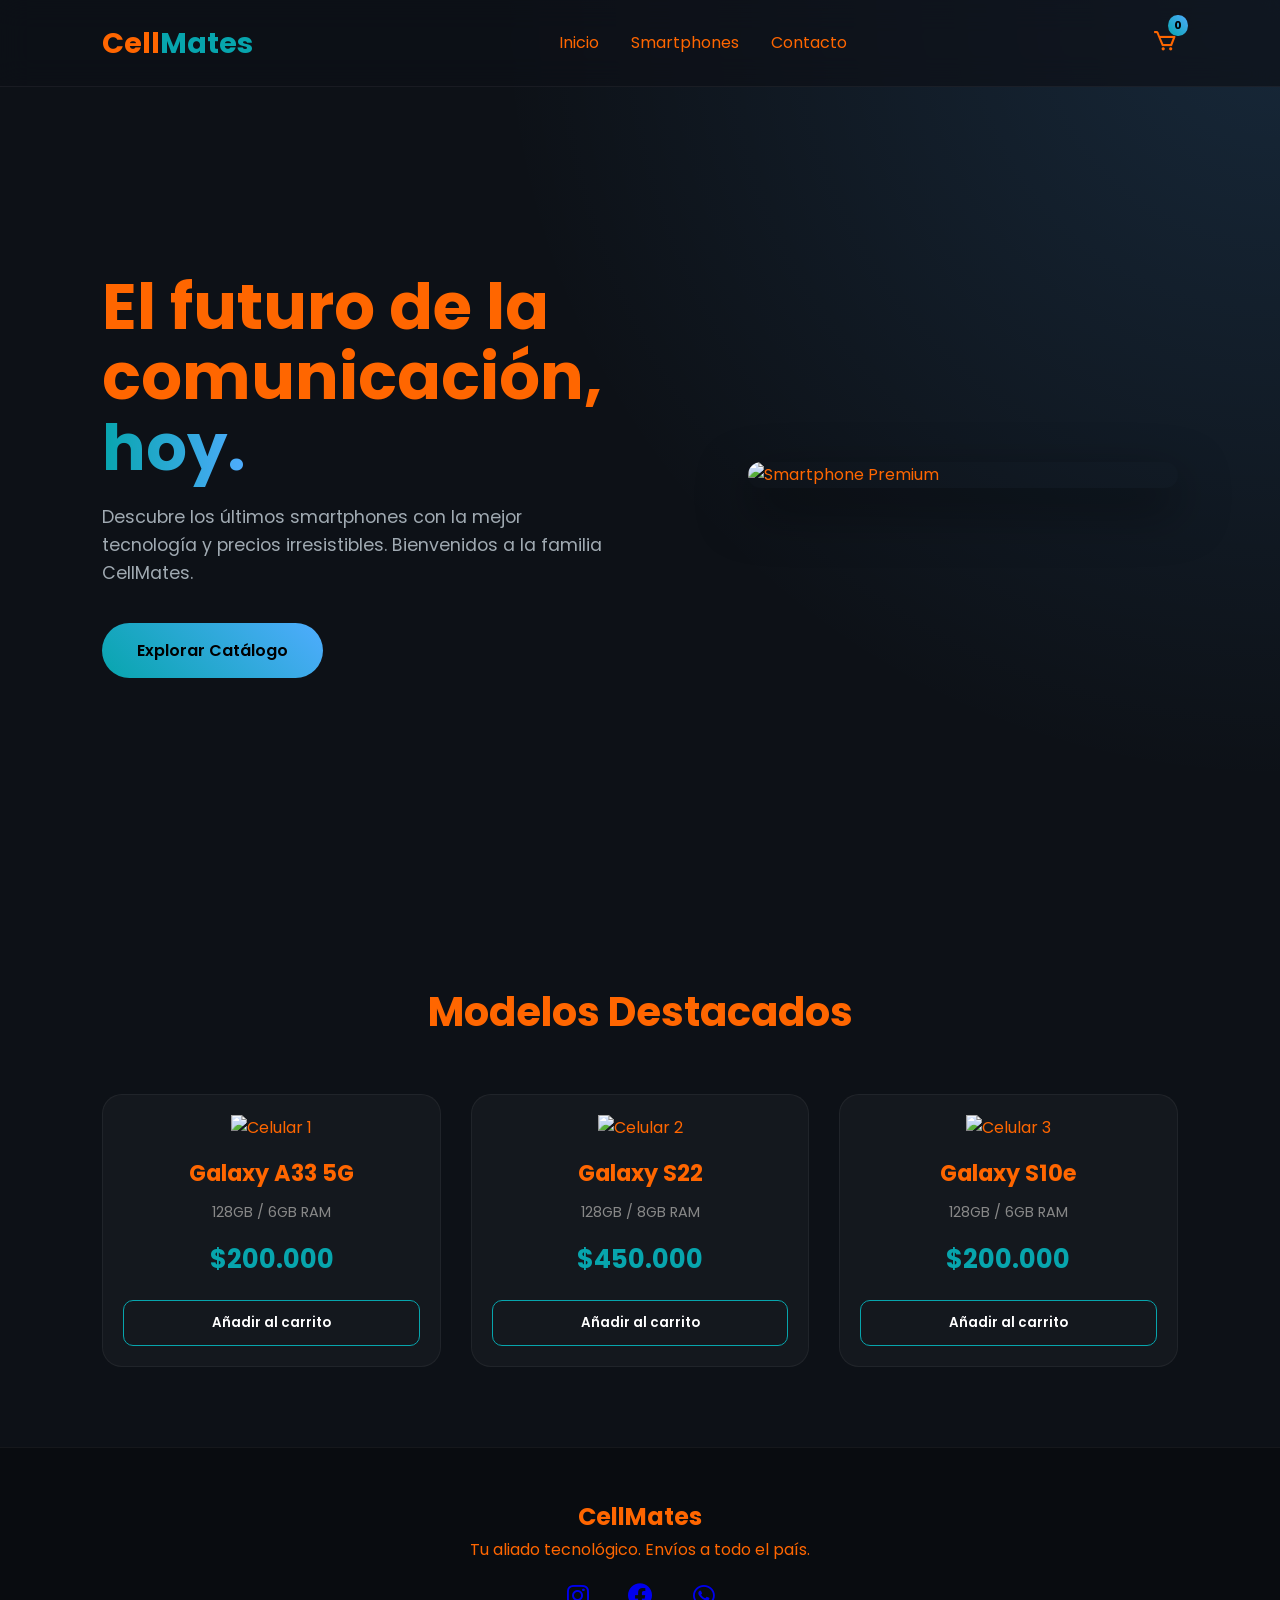
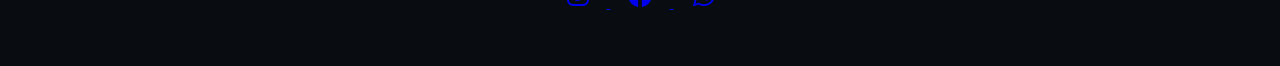
==== home.html @ ebd264d3 "Update home.html" ====
<!DOCTYPE html>
<html lang="es">
<head>
    <meta charset="UTF-8">
    <title>CellMates | Tecnología en tus manos</title>
    
    <link rel="icon" href="logo.png" type="image/png">
    
    <link rel="stylesheet" href="style.css">

    <meta charset="UTF-8">
    <meta name="viewport" content="width=device-width, initial-scale=1.0">
    <title>CellMates | Tecnología en tus manos</title>
    <link rel="stylesheet" href="home.css">
    <link href='https://unpkg.com/boxicons@2.1.4/css/boxicons.min.css' rel='stylesheet'>
</head>

<body>
    <header>
    <div class="logo">Cell<span>Mates</span></div>
    <div class="menu-toggle" id="mobile-menu">
        <i class='bx bx-menu'></i>
    </div>
    <nav>
        <ul class="nav-links">
            <li><a href="#inicio">Inicio</a></li>
            <li><a href="#productos">Smartphones</a></li>
            <li><a href="#contacto">Contacto</a></li>
        </ul>
    </nav>
    <div class="cart-icon">
        <i class='bx bx-cart'></i>
        <span id="cart-count">0</span>
    </div>
</header>

    <section id="inicio" class="hero">
        <div class="hero-content">
            <h1>El futuro de la comunicación, <span>hoy.</span></h1>
            <p>Descubre los últimos smartphones con la mejor tecnología y precios irresistibles. Bienvenidos a la familia CellMates.</p>
            <a href="#productos" class="btn">Explorar Catálogo</a>
        </div>
        <div class="hero-image">
            <img src="https://images.unsplash.com/photo-1610945265064-0e34e5519bbf?auto=format&fit=crop&q=80&w=800" alt="Smartphone Premium">
        </div>
    </section>

    <section id="productos" class="products">
        <h2>Modelos Destacados</h2>
        <div class="product-grid">
            <div class="card">
                <img src="https://instagram.faep9-3.fna.fbcdn.net/v/t51.82787-15/653500242_18096736466510875_1139116511659287247_n.jpg?stp=dst-jpg_e35_tt6&_nc_cat=105&ig_cache_key=Mzg1MzU3ODg0NDAxNjQyNDMwNg%3D%3D.3-ccb7-5&ccb=7-5&_nc_sid=58cdad&efg=eyJ2ZW5jb2RlX3RhZyI6InhwaWRzLjEwODB4MTA4MC5zZHIuQzIifQ%3D%3D&_nc_ohc=lhcbFhmFCfUQ7kNvwEW7Pkg&_nc_oc=AdnS9UlsNS1HjQ7qVLDOBQII2qG1MQXAwkpJ2SePNq_SNyPQQHHpVx-aZpKLMvuC32Y&_nc_ad=z-m&_nc_cid=0&_nc_zt=23&_nc_ht=instagram.faep9-3.fna&_nc_gid=NWl-bcOGjUUlHdrVGNe2Sg&_nc_ss=8&oh=00_Afzur7ybTYlkXEzl44AawT3jU764I_TwmQrSAl6cXJAjow&oe=69C06288" alt="Celular 1">
                <h3>Galaxy A33 5G</h3>
                <p class="specs">128GB / 6GB RAM</p>
                <p class="price">$200.000</p>
                <button class="add-to-cart">Añadir al carrito</button>
            </div>
            <div class="card">
                <img src="https://instagram.faep9-1.fna.fbcdn.net/v/t51.82787-15/542824311_18075043037510875_1319316676778979006_n.heic?stp=dst-jpg_e35_tt6&_nc_cat=102&ig_cache_key=MzcxNTE1MDIzODAzMTI1NzEyOQ%3D%3D.3-ccb7-5&ccb=7-5&_nc_sid=58cdad&efg=eyJ2ZW5jb2RlX3RhZyI6InhwaWRzLjE0NDB4MTQ0MC5zZHIuQzIifQ%3D%3D&_nc_ohc=zZ7ko2v0jUoQ7kNvwGNICk7&_nc_oc=Adl0rZu5sn0uFQCXh4uJ1Jgi4ZwkMw2BQQNDhCL1Up8MkGt_KvsO6ETrAP4U9Z5tgqw&_nc_ad=z-m&_nc_cid=0&_nc_zt=23&_nc_ht=instagram.faep9-1.fna&_nc_gid=NWl-bcOGjUUlHdrVGNe2Sg&_nc_ss=8&oh=00_Afx6fToRfjB3BI0NjvXQeiqpcvqOV-t-p7X8QtNR5C0mLQ&oe=69C04704" alt="Celular 2">
                <h3>Galaxy S22</h3>
                <p class="specs">128GB / 8GB RAM</p>
                <p class="price">$450.000</p>
                <button class="add-to-cart">Añadir al carrito</button>
            </div>
            <div class="card">
                <img src="https://instagram.faep9-2.fna.fbcdn.net/v/t51.82787-15/539952424_18074294621510875_1594011144816176746_n.heic?stp=dst-jpg_e35_tt6&_nc_cat=107&ig_cache_key=MzcwOTk0MTY5NzUxOTY1OTU5Ng%3D%3D.3-ccb7-5&ccb=7-5&_nc_sid=58cdad&efg=eyJ2ZW5jb2RlX3RhZyI6InhwaWRzLjE0NDB4MTQ0MC5zZHIuQzIifQ%3D%3D&_nc_ohc=JYsps0ThgI0Q7kNvwFEOlxn&_nc_oc=AdlBTq0B1xBD5q6HLHnLxmGyMsXlDCGfXLGFs21s-roq-YySKS_SG-0NQx19jFg6Y-g&_nc_ad=z-m&_nc_cid=0&_nc_zt=23&_nc_ht=instagram.faep9-2.fna&_nc_gid=NWl-bcOGjUUlHdrVGNe2Sg&_nc_ss=8&oh=00_Afx4YclPqFD5iOSd6_ohCzVCEgqb1hz149pS-hpHad8izg&oe=69C03E95" alt="Celular 3">
                <h3>Galaxy S10e</h3>
                <p class="specs">128GB / 6GB RAM</p>
                <p class="price">$200.000</p>
                <button class="add-to-cart">Añadir al carrito</button>
            </div>
        </div>
    </section>

    <footer id="contacto">
        <div class="footer-content">
            <h2>CellMates</h2>
            <p>Tu aliado tecnológico. Envíos a todo el país.</p>
<div class="socials">
    <a href="https://www.instagram.com/cellmates_villaguay/" target="_blank">
        <i class='bx bxl-instagram'></i>
    </a>

    <a href="https://www.facebook.com/profile.php?id=61586260952219" target="_blank">
        <i class='bx bxl-facebook-circle'></i>
    </a>

    <a href="https://wa.me/qr/44LBI2QENKHHH1" target="_blank">
        <i class='bx bxl-whatsapp'></i>
    </a>
</div>
        </div>
    </footer>

    <script src="home.js"></script>
</body>
</html>
---- home.css ----
/* =========================================
   CONFIGURACIÓN GENERAL
   ========================================= */
@import url('https://fonts.googleapis.com/css2?family=Poppins:wght@300;400;600;700&display=swap');

:root {
    --bg-color: #0d1117;
    --text-color: #ff6600;
    --primary-color: #07a5ad;
    --secondary-color: #4facfe;
    --card-bg: rgba(255, 255, 255, 0.03);
    --header-bg: rgba(13, 17, 23, 0.8);
}

* {
    margin: 0;
    padding: 0;
    box-sizing: border-box;
    font-family: 'Poppins', sans-serif;
    scroll-behavior: smooth;
}

body {
    background-color: var(--bg-color);
    color: var(--text-color);
    overflow-x: hidden;
    line-height: 1.6;
}

/* =========================================
   HEADER & NAVEGACIÓN
   ========================================= */
header {
    position: fixed;
    top: 0;
    width: 100%;
    display: flex;
    justify-content: space-between;
    align-items: center;
    padding: 20px 8%;
    background: var(--header-bg);
    backdrop-filter: blur(15px);
    z-index: 1000;
    border-bottom: 1px solid rgba(255, 255, 255, 0.05);
    transition: 0.3s;
}

.logo {
    font-size: 1.8rem;
    font-weight: 700;
    text-decoration: none;
    color: var(--text-color);
}

.logo span {
    color: var(--primary-color);
}

.nav-links {
    display: flex;
    list-style: none;
    gap: 2rem;
}

.nav-links a {
    color: var(--text-color);
    text-decoration: none;
    font-weight: 400;
    transition: 0.3s;
}

.nav-links a:hover {
    color: var(--primary-color);
}

.menu-toggle {
    display: none; /* Escondido en PC */
    font-size: 2rem;
    cursor: pointer;
    color: var(--primary-color);
}

.cart-icon {
    font-size: 1.6rem;
    position: relative;
    cursor: pointer;
}

#cart-count {
    position: absolute;
    top: -8px;
    right: -10px;
    background: linear-gradient(45deg, var(--primary-color), var(--secondary-color));
    color: #000;
    font-size: 0.7rem;
    font-weight: 700;
    padding: 2px 6px;
    border-radius: 50%;
    transition: 0.3s;
}

/* =========================================
   SECCIÓN HERO (INICIO)
   ========================================= */
.hero {
    display: flex;
    align-items: center;
    justify-content: space-between;
    min-height: 100vh;
    padding: 100px 8% 50px;
    background: radial-gradient(circle at top right, rgba(79, 172, 254, 0.15), transparent 50%);
}

.hero-content {
    flex: 1;
}

.hero-content h1 {
    font-size: clamp(2.5rem, 5vw, 4.5rem);
    line-height: 1.1;
    margin-bottom: 20px;
}

/* Busca este bloque en tu CSS y reemplázalo */
.hero-content h1 span {
    background: linear-gradient(to right, var(--primary-color), var(--secondary-color));
    -webkit-background-clip: text; /* Corta el fondo con la forma del texto */
    background-clip: text;         /* Estándar moderno */
    -webkit-text-fill-color: transparent; /* Hace el texto transparente para ver el fondo */
    color: var(--primary-color);   /* Fallback por si el navegador es muy viejo */
}

.hero-content p {
    font-size: 1.1rem;
    color: #a0aab2;
    margin-bottom: 35px;
    max-width: 500px;
}

.btn {
    display: inline-block;
    padding: 15px 35px;
    background: linear-gradient(45deg, var(--primary-color), var(--secondary-color));
    color: #000;
    text-decoration: none;
    border-radius: 50px;
    font-weight: 600;
    transition: 0.3s;
}

.btn:hover {
    transform: translateY(-3px);
    box-shadow: 0 10px 20px rgba(0, 242, 254, 0.3);
}

.hero-image {
    flex: 1;
    display: flex;
    justify-content: flex-end;
    animation: float 6s ease-in-out infinite;
}

.hero-image img {
    width: 80%;
    max-width: 450px;
    border-radius: 30px;
    box-shadow: 0 20px 50px rgba(0,0,0,0.5);
}

@keyframes float {
    0%, 100% { transform: translateY(0); }
    50% { transform: translateY(-20px); }
}

/* =========================================
   PRODUCTOS
   ========================================= */
.products {
    padding: 80px 8%;
}

.products h2 {
    font-size: 2.5rem;
    text-align: center;
    margin-bottom: 50px;
}

.product-grid {
    display: grid;
    grid-template-columns: repeat(auto-fit, minmax(280px, 1fr));
    gap: 30px;
}

.card {
    background: var(--card-bg);
    padding: 20px;
    border-radius: 20px;
    border: 1px solid rgba(255, 255, 255, 0.05);
    transition: 0.4s;
    text-align: center;
}

.card:hover {
    transform: translateY(-10px);
    border-color: var(--primary-color);
}

.card img {
    width: 100%;
    height: 250px;
    object-fit: contain; /* Para que el celular no se deforme */
    margin-bottom: 15px;
}

.card h3 {
    font-size: 1.4rem;
    margin-bottom: 10px;
}

.specs {
    color: #888;
    font-size: 0.9rem;
    margin-bottom: 15px;
}

.price {
    font-size: 1.6rem;
    font-weight: 700;
    color: var(--primary-color);
    margin-bottom: 20px;
}

.add-to-cart {
    width: 100%;
    padding: 12px;
    background: transparent;
    color: #fff;
    border: 1px solid var(--primary-color);
    border-radius: 10px;
    font-weight: 600;
    cursor: pointer;
    transition: 0.3s;
}

.add-to-cart:hover {
    background: var(--primary-color);
    color: #000;
}

/* =========================================
   FOOTER
   ========================================= */
footer {
    padding: 50px 8%;
    background: #090c10;
    text-align: center;
    border-top: 1px solid rgba(255, 255, 255, 0.05);
}

.socials {
    margin-top: 20px;
}

.socials i {
    font-size: 1.8rem;
    margin: 0 15px;
    cursor: pointer;
    transition: 0.3s;
}

.socials i:hover {
    color: var(--primary-color);
}

/* =========================================
   DISEÑO RESPONSIVE (CELULARES)
   ========================================= */
@media (max-width: 768px) {
    .menu-toggle {
        display: block;
    }

    .nav-links {
        position: fixed;
        top: 0;
        right: -100%;
        height: 100vh;
        width: 70%;
        background: #0d1117;
        flex-direction: column;
        justify-content: center;
        align-items: center;
        transition: 0.4s;
        box-shadow: -10px 0 30px rgba(0,0,0,0.5);
    }

    .nav-links.active {
        right: 0;
    }

    .hero {
        flex-direction: column-reverse;
        text-align: center;
        padding-top: 120px;
    }

    .hero-content h1 {
        font-size: 2.8rem;
    }

    .hero-image {
        margin-bottom: 40px;
        justify-content: center;
    }

    .hero-image img {
        width: 100%;
    }
}
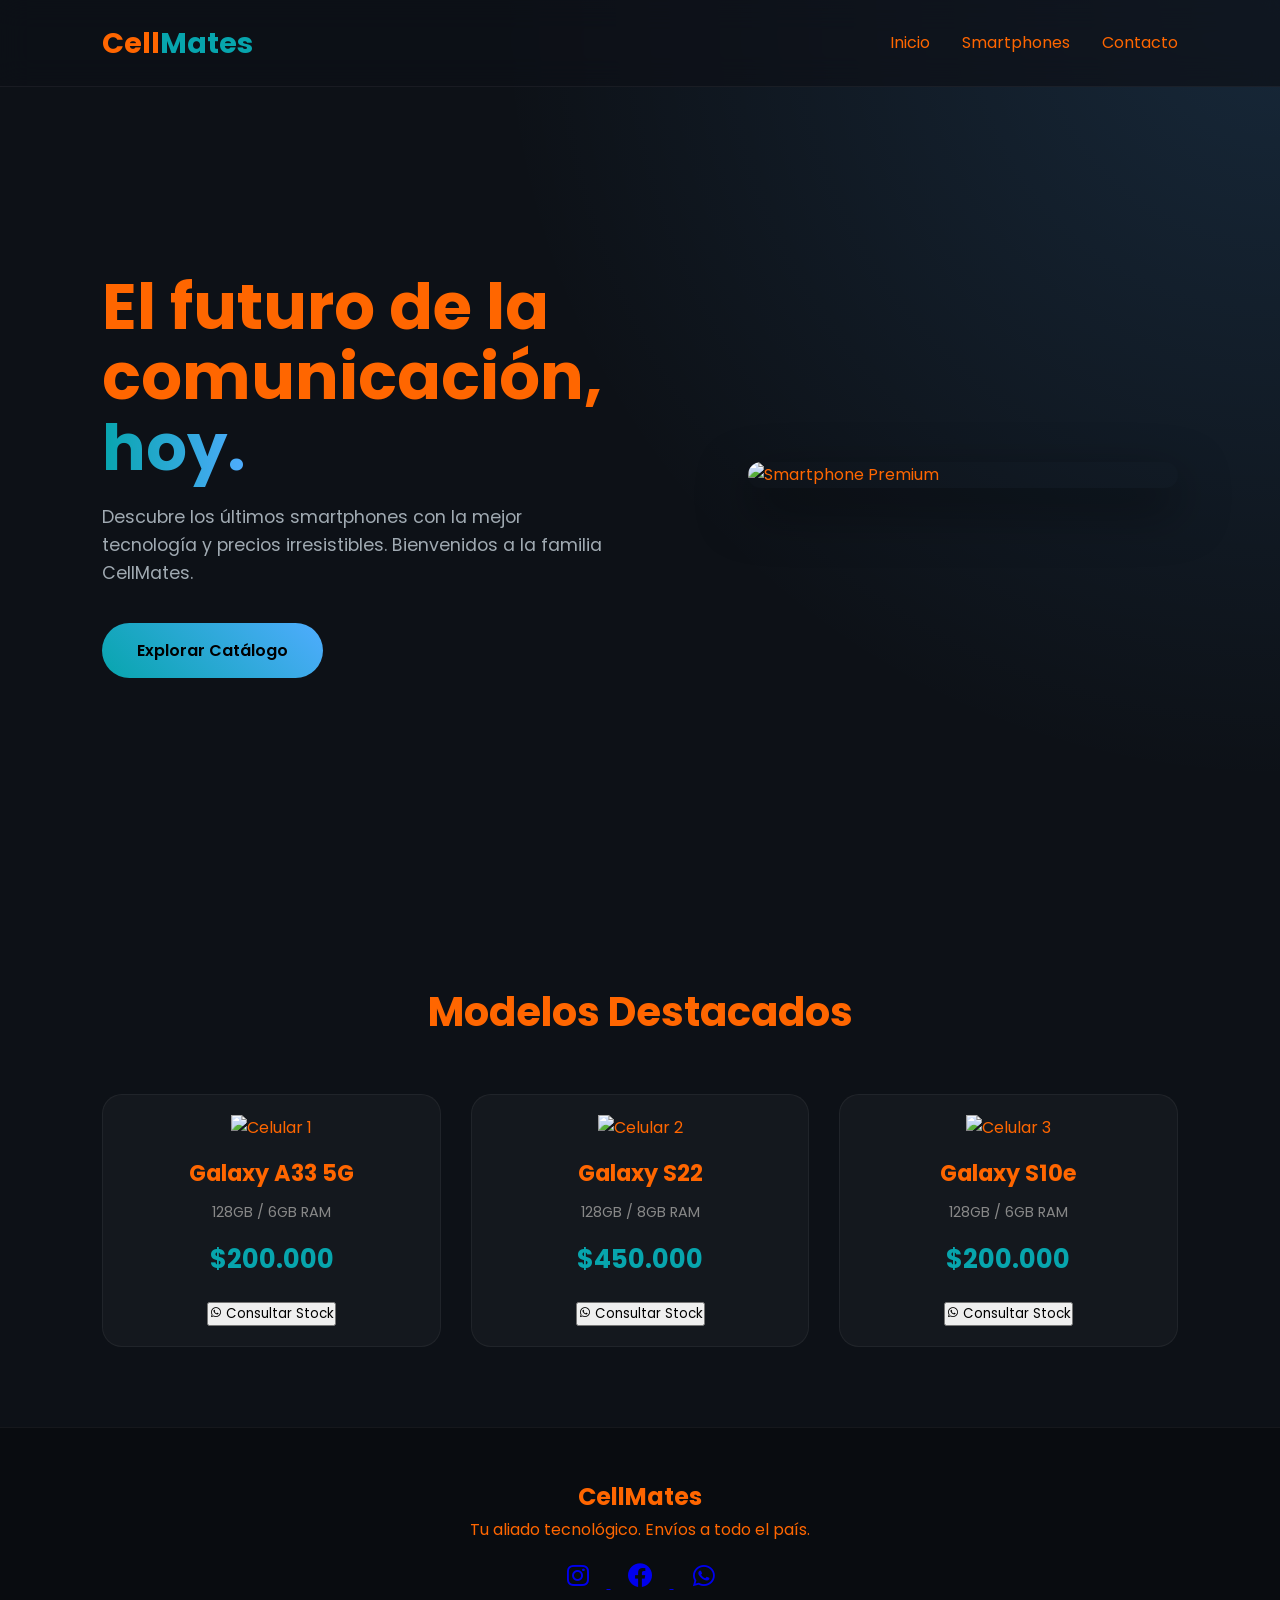
==== commit 2d122df3: "Update home.html" ====
--- a/home.html
+++ b/home.html
@@ -2,16 +2,14 @@
 <html lang="es">
 <head>
     <meta charset="UTF-8">
+    <meta name="viewport" content="width=device-width, initial-scale=1.0">
+    
     <title>CellMates | Tecnología en tus manos</title>
     
-    <link rel="icon" href="logo.png" type="image/png">
+    <link rel="icon" href="fotos/logo.png" type="image/png">
     
-    <link rel="stylesheet" href="style.css">
-
-    <meta charset="UTF-8">
-    <meta name="viewport" content="width=device-width, initial-scale=1.0">
-    <title>CellMates | Tecnología en tus manos</title>
     <link rel="stylesheet" href="home.css">
+    
     <link href='https://unpkg.com/boxicons@2.1.4/css/boxicons.min.css' rel='stylesheet'>
 </head>
 
@@ -28,10 +26,7 @@
             <li><a href="#contacto">Contacto</a></li>
         </ul>
     </nav>
-    <div class="cart-icon">
-        <i class='bx bx-cart'></i>
-        <span id="cart-count">0</span>
-    </div>
+    
 </header>
 
     <section id="inicio" class="hero">
@@ -53,21 +48,27 @@
                 <h3>Galaxy A33 5G</h3>
                 <p class="specs">128GB / 6GB RAM</p>
                 <p class="price">$200.000</p>
-                <button class="add-to-cart">Añadir al carrito</button>
+                <button class="btn-whatsapp" onclick="enviarPedido('Galaxy A33 5G')">
+                    <i class='bx bxl-whatsapp'></i> Consultar Stock
+                </button>
             </div>
             <div class="card">
                 <img src="https://instagram.faep9-1.fna.fbcdn.net/v/t51.82787-15/542824311_18075043037510875_1319316676778979006_n.heic?stp=dst-jpg_e35_tt6&_nc_cat=102&ig_cache_key=MzcxNTE1MDIzODAzMTI1NzEyOQ%3D%3D.3-ccb7-5&ccb=7-5&_nc_sid=58cdad&efg=eyJ2ZW5jb2RlX3RhZyI6InhwaWRzLjE0NDB4MTQ0MC5zZHIuQzIifQ%3D%3D&_nc_ohc=zZ7ko2v0jUoQ7kNvwGNICk7&_nc_oc=Adl0rZu5sn0uFQCXh4uJ1Jgi4ZwkMw2BQQNDhCL1Up8MkGt_KvsO6ETrAP4U9Z5tgqw&_nc_ad=z-m&_nc_cid=0&_nc_zt=23&_nc_ht=instagram.faep9-1.fna&_nc_gid=NWl-bcOGjUUlHdrVGNe2Sg&_nc_ss=8&oh=00_Afx6fToRfjB3BI0NjvXQeiqpcvqOV-t-p7X8QtNR5C0mLQ&oe=69C04704" alt="Celular 2">
                 <h3>Galaxy S22</h3>
                 <p class="specs">128GB / 8GB RAM</p>
                 <p class="price">$450.000</p>
-                <button class="add-to-cart">Añadir al carrito</button>
+                <button class="btn-whatsapp" onclick="enviarPedido('Galaxy S22')">
+                    <i class='bx bxl-whatsapp'></i> Consultar Stock
+                </button>
             </div>
             <div class="card">
                 <img src="https://instagram.faep9-2.fna.fbcdn.net/v/t51.82787-15/539952424_18074294621510875_1594011144816176746_n.heic?stp=dst-jpg_e35_tt6&_nc_cat=107&ig_cache_key=MzcwOTk0MTY5NzUxOTY1OTU5Ng%3D%3D.3-ccb7-5&ccb=7-5&_nc_sid=58cdad&efg=eyJ2ZW5jb2RlX3RhZyI6InhwaWRzLjE0NDB4MTQ0MC5zZHIuQzIifQ%3D%3D&_nc_ohc=JYsps0ThgI0Q7kNvwFEOlxn&_nc_oc=AdlBTq0B1xBD5q6HLHnLxmGyMsXlDCGfXLGFs21s-roq-YySKS_SG-0NQx19jFg6Y-g&_nc_ad=z-m&_nc_cid=0&_nc_zt=23&_nc_ht=instagram.faep9-2.fna&_nc_gid=NWl-bcOGjUUlHdrVGNe2Sg&_nc_ss=8&oh=00_Afx4YclPqFD5iOSd6_ohCzVCEgqb1hz149pS-hpHad8izg&oe=69C03E95" alt="Celular 3">
                 <h3>Galaxy S10e</h3>
                 <p class="specs">128GB / 6GB RAM</p>
                 <p class="price">$200.000</p>
-                <button class="add-to-cart">Añadir al carrito</button>
+                <button class="btn-whatsapp" onclick="enviarPedido('Galaxy S10e')">
+                    <i class='bx bxl-whatsapp'></i> Consultar Stock
+                </button>
             </div>
         </div>
     </section>
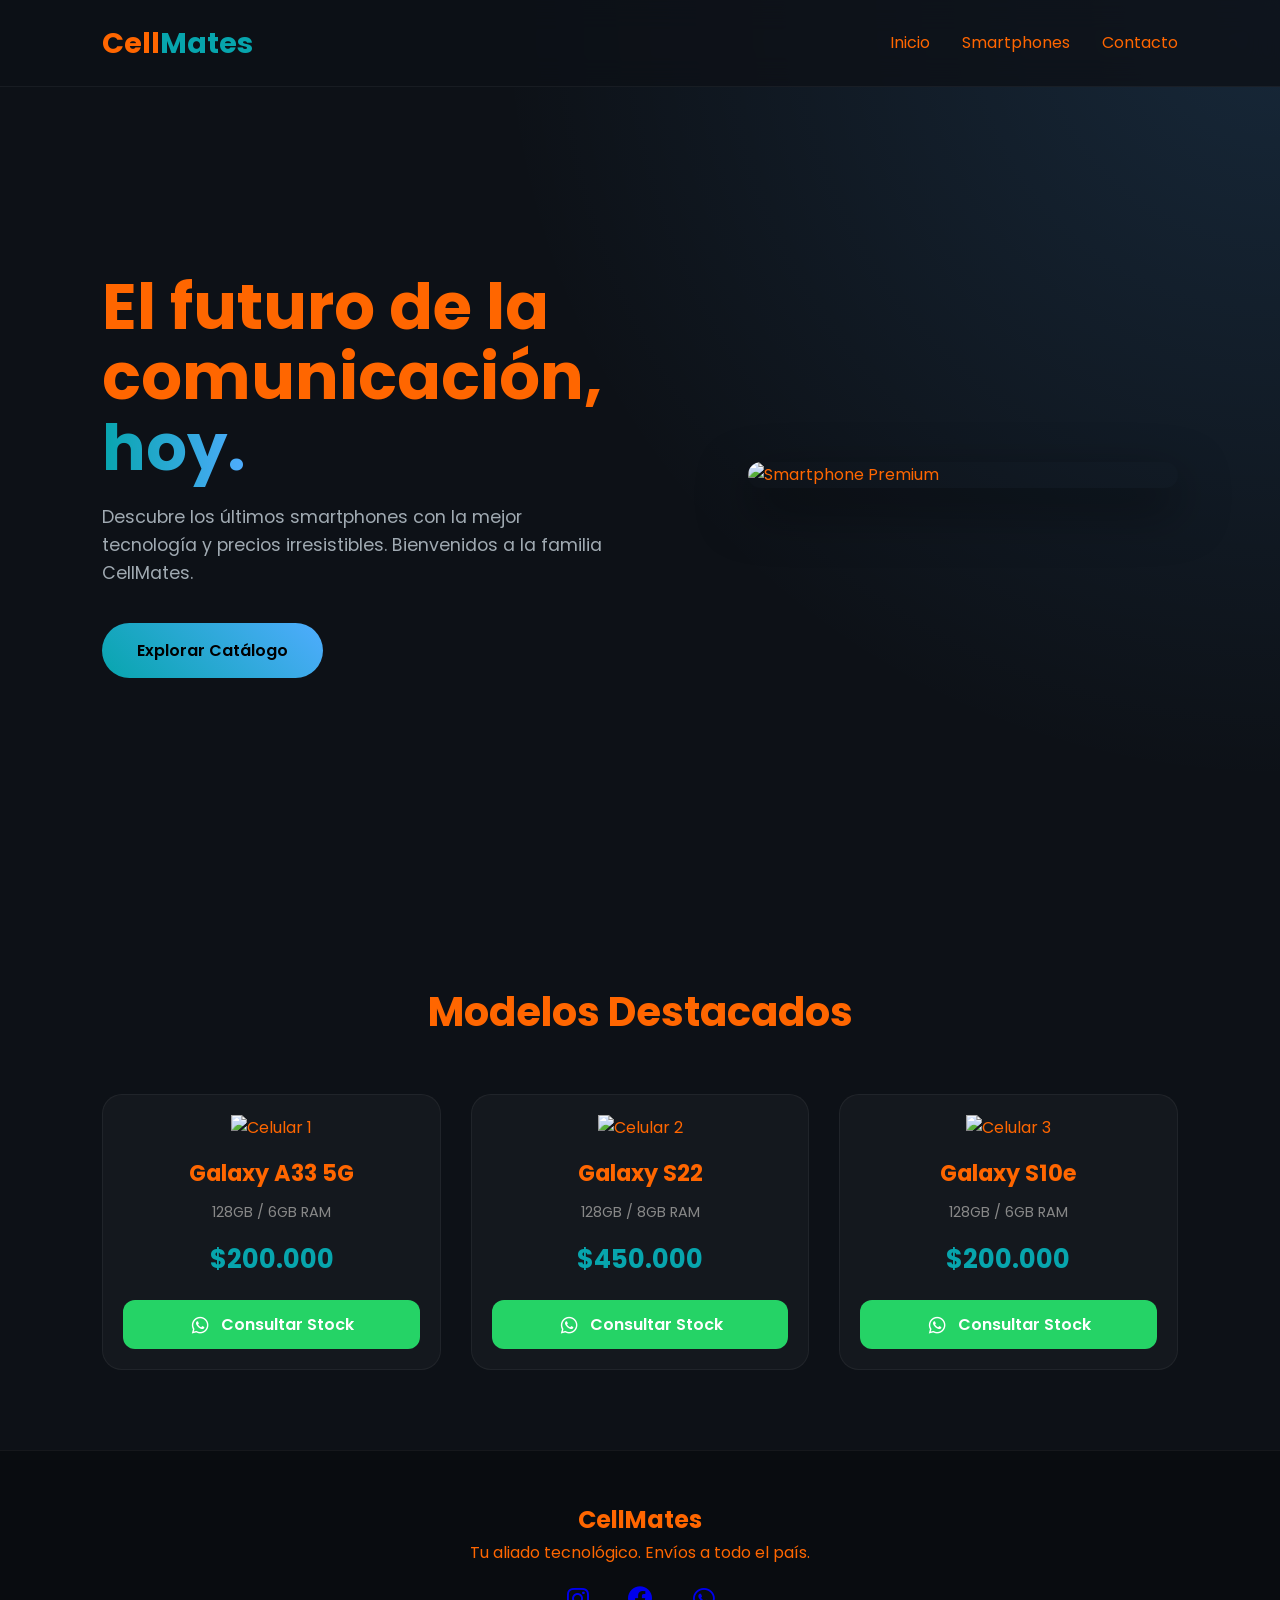
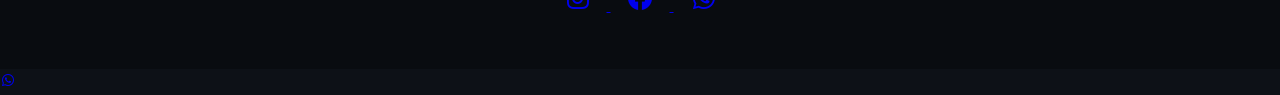
==== commit 464d649a: "Update home.html" ====
--- a/home.html
+++ b/home.html
@@ -92,7 +92,9 @@
 </div>
         </div>
     </footer>
-
+    <a href="https://wa.me/541112345678" class="whatsapp-float" target="_blank">
+        <i class='bx bxl-whatsapp'></i>
+    </a>
     <script src="home.js"></script>
 </body>
 </html>
--- a/home.css
+++ b/home.css
@@ -316,4 +316,30 @@
     .hero-image img {
         width: 100%;
     }
-}+}
+.btn-whatsapp {
+    width: 100%;
+    padding: 12px;
+    background: #25d366; /* Verde WhatsApp */
+    color: #fff;
+    border: none;
+    border-radius: 12px;
+    font-size: 1rem;
+    font-weight: 600;
+    cursor: pointer;
+    display: flex;
+    align-items: center;
+    justify-content: center;
+    gap: 10px;
+    transition: transform 0.3s ease, box-shadow 0.3s ease;
+}
+
+.btn-whatsapp i {
+    font-size: 1.4rem;
+}
+
+.btn-whatsapp:hover {
+    transform: translateY(-3px);
+    box-shadow: 0 10px 20px rgba(37, 211, 102, 0.3);
+    background: #20ba5a;
+}
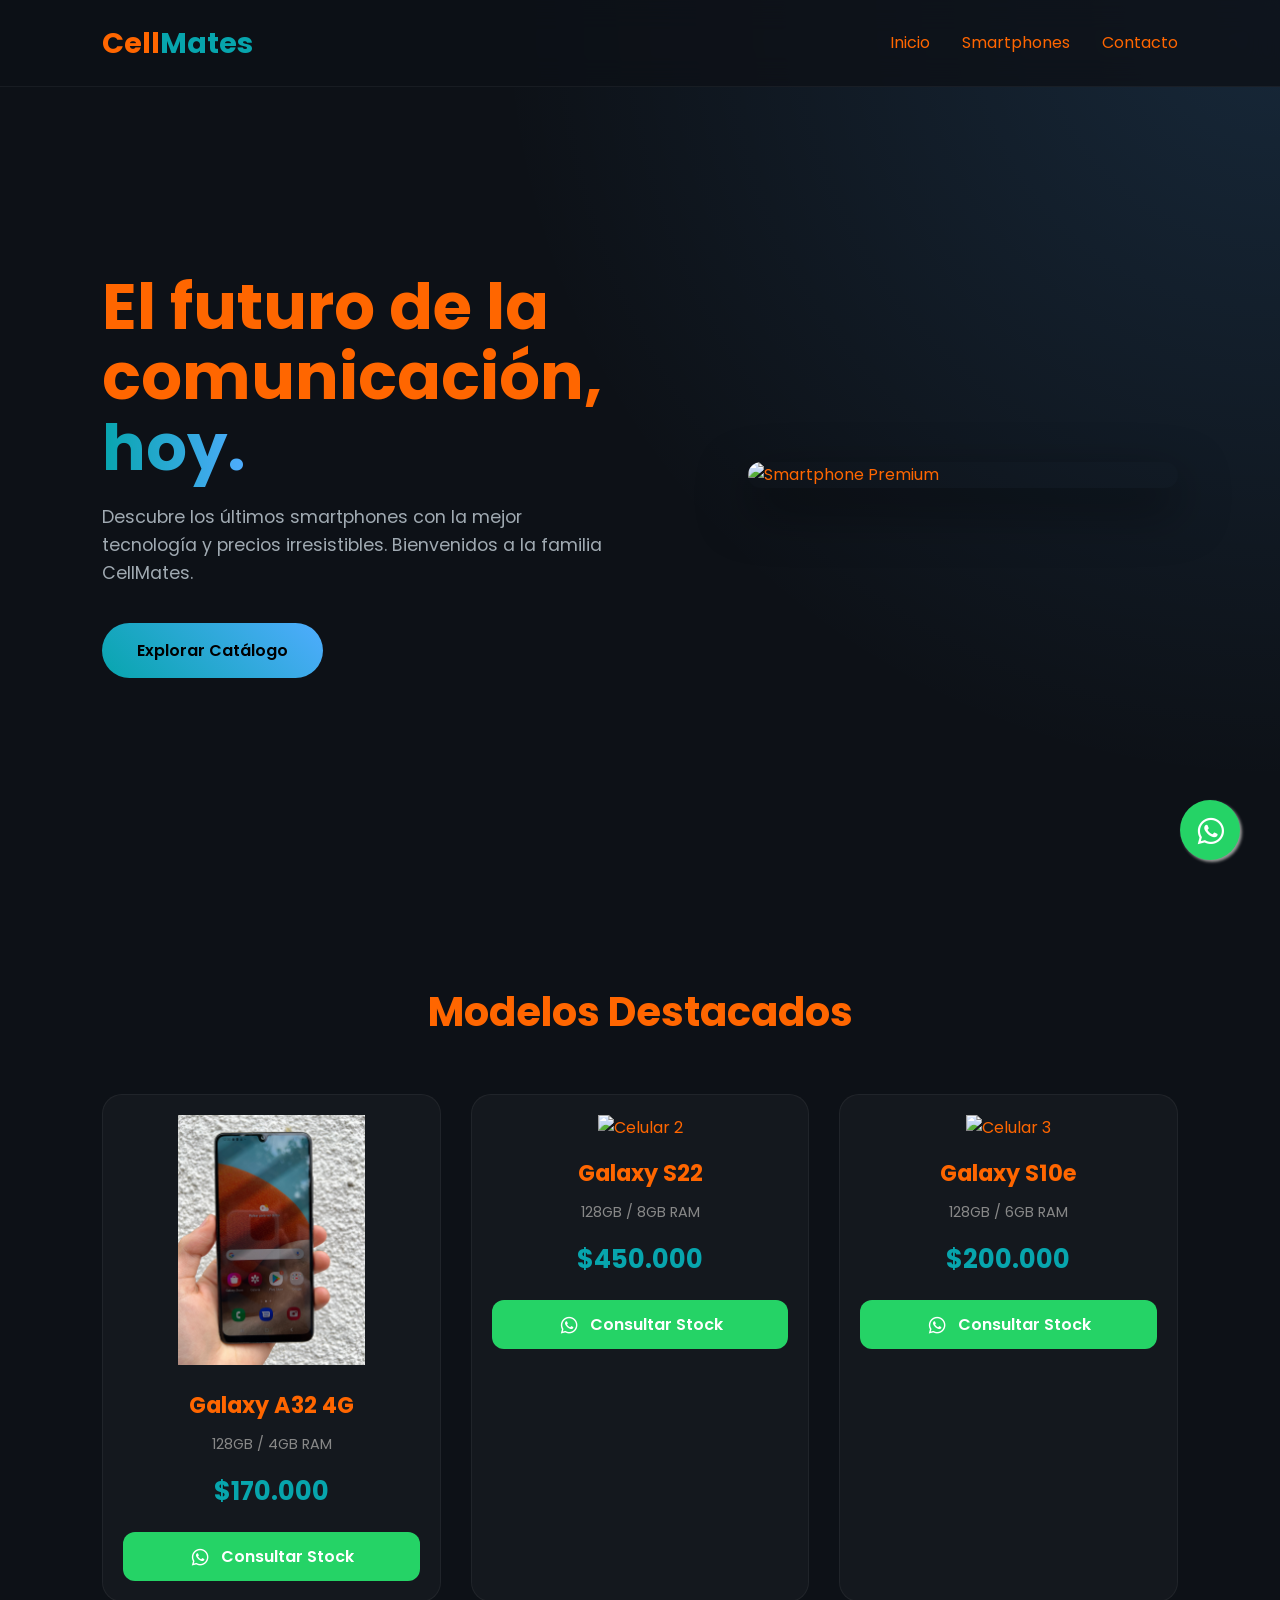
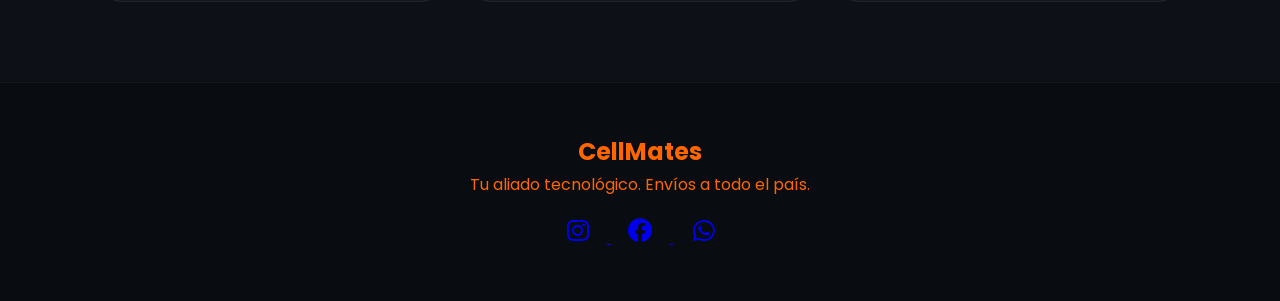
==== commit 25d7e3d6: "Update home.html" ====
--- a/home.html
+++ b/home.html
@@ -44,11 +44,11 @@
         <h2>Modelos Destacados</h2>
         <div class="product-grid">
             <div class="card">
-                <img src="https://instagram.faep9-3.fna.fbcdn.net/v/t51.82787-15/653500242_18096736466510875_1139116511659287247_n.jpg?stp=dst-jpg_e35_tt6&_nc_cat=105&ig_cache_key=Mzg1MzU3ODg0NDAxNjQyNDMwNg%3D%3D.3-ccb7-5&ccb=7-5&_nc_sid=58cdad&efg=eyJ2ZW5jb2RlX3RhZyI6InhwaWRzLjEwODB4MTA4MC5zZHIuQzIifQ%3D%3D&_nc_ohc=lhcbFhmFCfUQ7kNvwEW7Pkg&_nc_oc=AdnS9UlsNS1HjQ7qVLDOBQII2qG1MQXAwkpJ2SePNq_SNyPQQHHpVx-aZpKLMvuC32Y&_nc_ad=z-m&_nc_cid=0&_nc_zt=23&_nc_ht=instagram.faep9-3.fna&_nc_gid=NWl-bcOGjUUlHdrVGNe2Sg&_nc_ss=8&oh=00_Afzur7ybTYlkXEzl44AawT3jU764I_TwmQrSAl6cXJAjow&oe=69C06288" alt="Celular 1">
-                <h3>Galaxy A33 5G</h3>
-                <p class="specs">128GB / 6GB RAM</p>
-                <p class="price">$200.000</p>
-                <button class="btn-whatsapp" onclick="enviarPedido('Galaxy A33 5G')">
+                <img src="fotos/IMG_0439.JPG" alt="Celular 1">
+                <h3>Galaxy A32 4G</h3>
+                <p class="specs">128GB / 4GB RAM</p>
+                <p class="price">$170.000</p>
+                <button class="btn-whatsapp" onclick="enviarPedido('Galaxy A32 4G')">
                     <i class='bx bxl-whatsapp'></i> Consultar Stock
                 </button>
             </div>
--- a/home.css
+++ b/home.css
@@ -343,3 +343,38 @@
     box-shadow: 0 10px 20px rgba(37, 211, 102, 0.3);
     background: #20ba5a;
 }
+.whatsapp-float {
+    position: fixed;
+    width: 60px;
+    height: 60px;
+    bottom: 40px;
+    right: 40px;
+    background-color: #25d366;
+    color: #FFF;
+    border-radius: 50px;
+    text-align: center;
+    font-size: 35px;
+    box-shadow: 2px 2px 3px #999;
+    z-index: 100;
+    display: flex;
+    align-items: center;
+    justify-content: center;
+    text-decoration: none;
+    transition: 0.3s;
+}
+
+.whatsapp-float:hover {
+    transform: scale(1.1);
+    background-color: #128C7E;
+}
+
+/* Ajuste para que en celular no estorbe tanto */
+@media (max-width: 768px) {
+    .whatsapp-float {
+        width: 50px;
+        height: 50px;
+        bottom: 20px;
+        right: 20px;
+        font-size: 30px;
+    }
+}
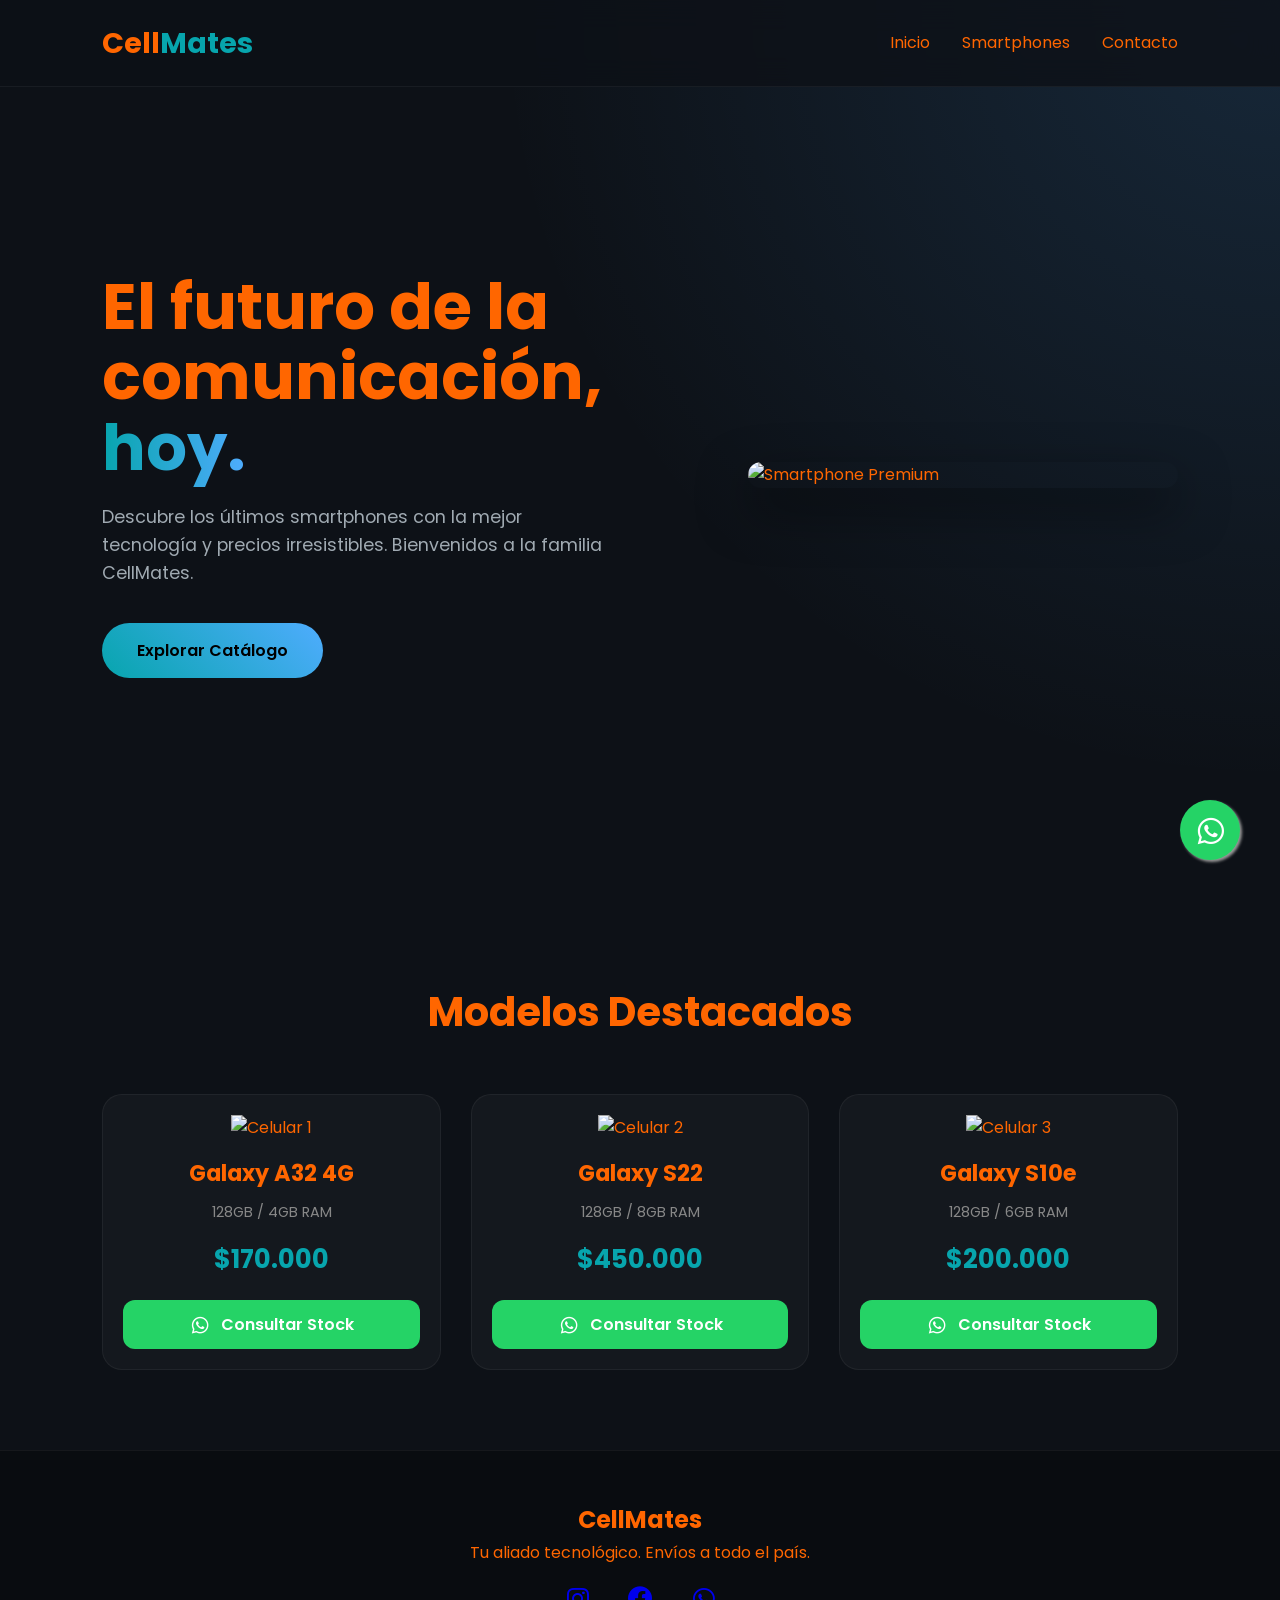
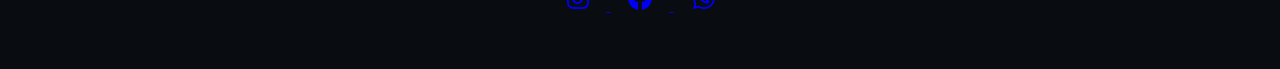
==== commit 3bd9cef0: "Update home.html" ====
--- a/home.html
+++ b/home.html
@@ -44,7 +44,7 @@
         <h2>Modelos Destacados</h2>
         <div class="product-grid">
             <div class="card">
-                <img src="fotos/IMG_0439.JPG" alt="Celular 1">
+                <img src="https://instagram.faep9-3.fna.fbcdn.net/v/t51.82787-15/651056568_18097153634510875_3832614602563580895_n.jpg?stp=dst-jpg_e35_tt6&_nc_cat=101&ig_cache_key=Mzg1NTY0OTE4MzA4OTY3ODIxOQ%3D%3D.3-ccb7-5&ccb=7-5&_nc_sid=58cdad&efg=eyJ2ZW5jb2RlX3RhZyI6InhwaWRzLjEwODB4MTA4MC5zZHIuQzIifQ%3D%3D&_nc_ohc=vbLjQBnvRWwQ7kNvwEnZZRF&_nc_oc=Adk5_U_Pl69NuajZnWwKA4cQK2L5eToXx3FGHsOf6PQdxopT87V6ETauqJX7A2B71wc&_nc_ad=z-m&_nc_cid=0&_nc_zt=23&_nc_ht=instagram.faep9-3.fna&_nc_gid=Eu2KVEU8UlXJ6w5yld_eLg&_nc_ss=8&oh=00_AfwnDwBWiVQh88hm-0gq2DcmFPP1MKLLZydhSuoWQ4t78g&oe=69C09837" alt="Celular 1">
                 <h3>Galaxy A32 4G</h3>
                 <p class="specs">128GB / 4GB RAM</p>
                 <p class="price">$170.000</p>
